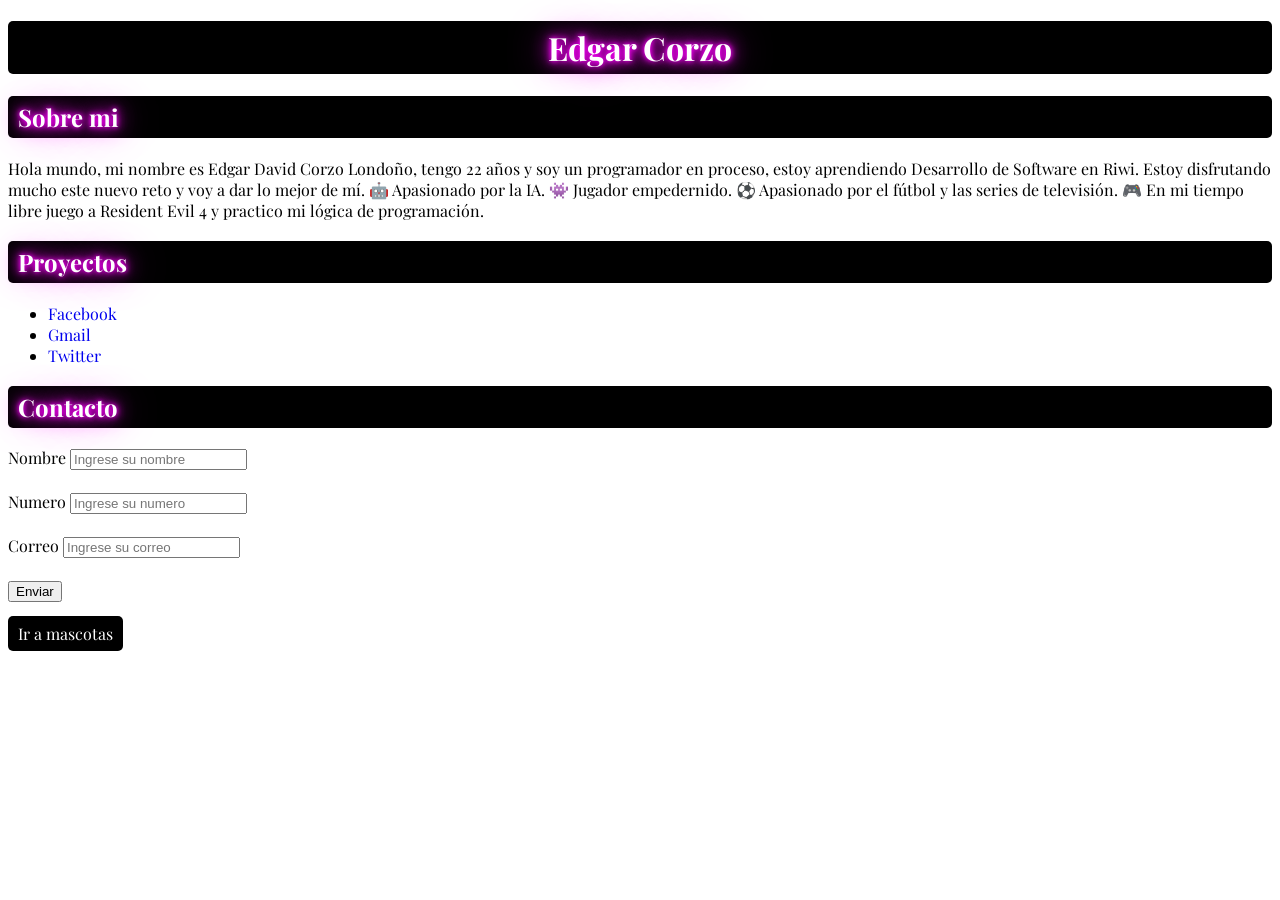
==== index.html @ 50c25e99 "Gran avance semana 1" ====
<!doctype html>
<html lang="en">

<head>
  <meta charset="UTF-8" />
  <meta name="viewport" content="width=device-width, initial-scale=1.0" />
  <title>Pagina Principal</title>
  <link rel="stylesheet" href="styles.css" />
  <link href="https://fonts.googleapis.com/css2?family=Playfair+Display:ital,wght@0,400..900;1,400..900&display=swap" rel="stylesheet">


</head>

<body>
  <header style="text-align: center;">
    <h1 class="titulo">Edgar Corzo</h1>
  </header>

  <nav>

    <section>

      <h2 class="titulo">Sobre mi</h2>
      <p>
        Hola mundo, mi nombre es Edgar David Corzo Londoño, tengo 22 años y soy un programador en proceso, estoy
        aprendiendo Desarrollo de Software en Riwi. Estoy disfrutando mucho este
        nuevo reto y voy a dar lo mejor de mí. 🤖 Apasionado por la IA. 👾 Jugador empedernido. ⚽ Apasionado por el
        fútbol y las series de televisión. 🎮 En mi tiempo libre juego a Resident Evil 4 y practico mi lógica de
        programación.
      </p>

      <h2 class="titulo">Proyectos</h2>

      <ul>
        <li><a class="link" href="https://facebook.com" target="_blank">Facebook</a></li>
        <li><a class="link" href="https://gmail.com" target="_blank">Gmail</a></li>
        <li><a class="link" href="https://x.com" target="_blank">Twitter</a></li>
      </ul>

      <h2 class="titulo">Contacto</h2>

      <form action="index.html" method="get">
        <label for="">Nombre</label>
        <input type="text" placeholder="Ingrese su nombre"><br><br>
        <label for="">Numero</label>
        <input type="number" placeholder="Ingrese su numero"><br><br>
        <label for="">Correo</label>
        <input type="email" placeholder="Ingrese su correo"><br><br>

        <button type="submit">Enviar</button>
      </form>

      <br>
      <a class="hipervinculo" href="mascotas.html">Ir a mascotas</a>

    </section>
  </nav>
</body>

</html>
---- styles.css ----
.link {
    text-decoration: none;

}

.hipervinculo {
    text-decoration: none;
    color: #fff;
    background-color: black;
    padding: 7px 10px;
    border-radius: 5px;
}

.hipervinculo:hover {
    background-color: #c4e9e7;
    color: hsl(207, 52%, 40%);
}

.titulo {
    color: #fff;
    text-shadow: 
      0 0 5px #ff00ff,
      0 0 10px #ff00ff,
      0 0 20px #ff00ff,
      0 0 40px #ff00ff;
      background-color: black;
      padding: 5px 10px;
      border-radius: 5px;
}

body {
    font-family: "Playfair Display", serif;
    font-optical-sizing: auto;
    font-weight: 20;
    font-style: normal;
}

img {
    border-radius: 10px;
    box-shadow: 0px 0px 5px black;


}


img:hover {
    transform: scale(1.05);
    transition: transform 0.3s ease;
}
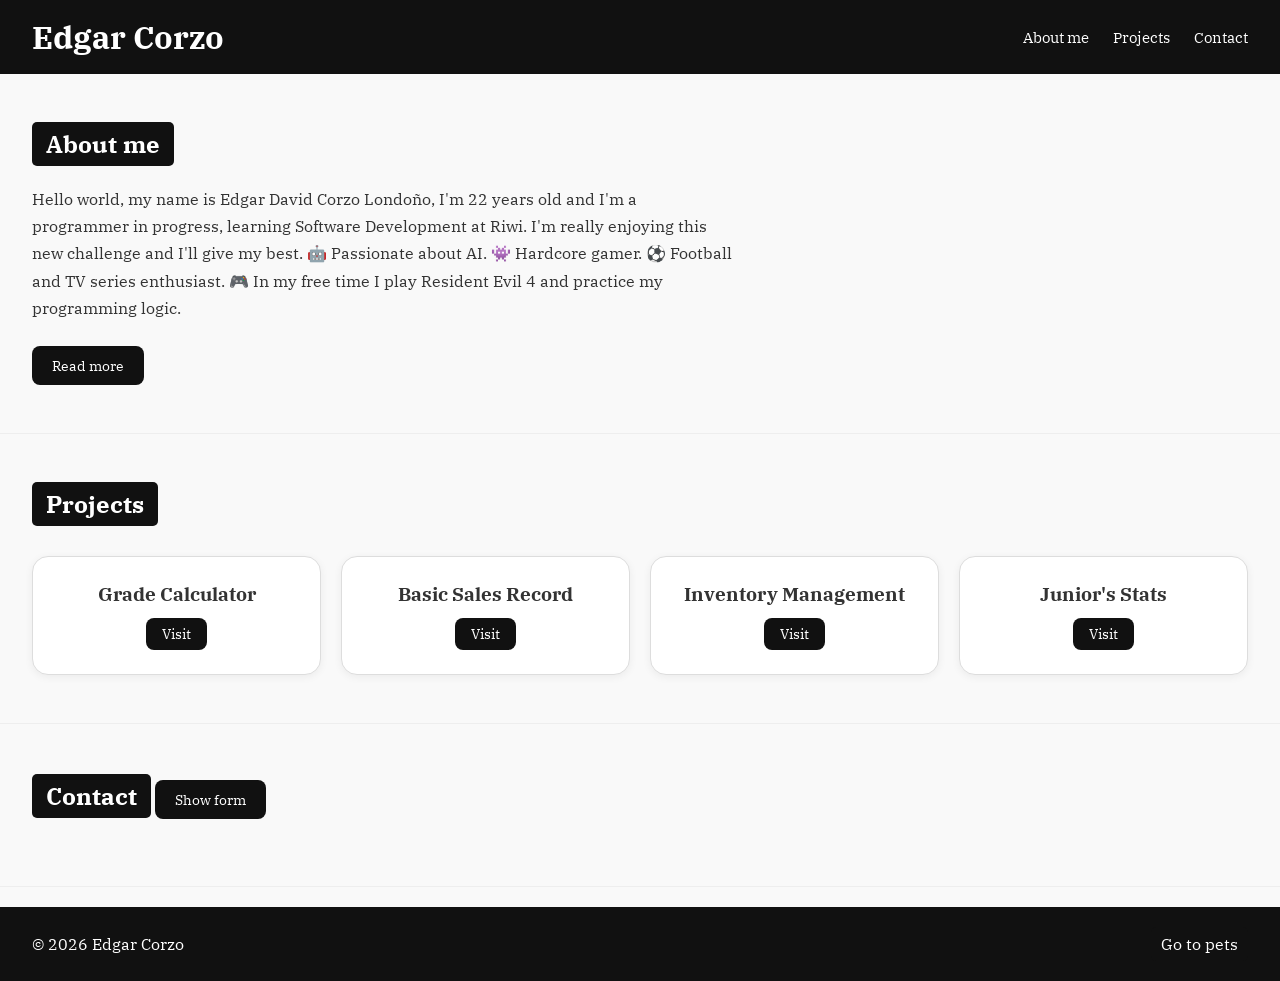
==== commit 36bed109: "Portafolio terminado" ====
--- a/index.html
+++ b/index.html
@@ -1,60 +1,105 @@
 <!doctype html>
 <html lang="en">
+  <head>
+    <meta charset="UTF-8" />
+    <meta name="viewport" content="width=device-width, initial-scale=1.0" />
+    <title>Main Page</title>
+    <link rel="stylesheet" href="style.min.css" />
+    <link
+      href="https://fonts.googleapis.com/css2?family=IBM+Plex+Serif:ital,wght@0,100;0,200;0,300;0,400;0,500;0,600;0,700;1,100;1,200;1,300;1,400;1,500;1,600;1,700&display=swap"
+      rel="stylesheet"
+    />
+  </head>
 
-<head>
-  <meta charset="UTF-8" />
-  <meta name="viewport" content="width=device-width, initial-scale=1.0" />
-  <title>Pagina Principal</title>
-  <link rel="stylesheet" href="styles.css" />
-  <link href="https://fonts.googleapis.com/css2?family=Playfair+Display:ital,wght@0,400..900;1,400..900&display=swap" rel="stylesheet">
+  <body>
+    <header>
+      <h1>Edgar Corzo</h1>
+      <nav>
+        <a href="#about">About me</a>
+        <a href="#projects">Projects</a>
+        <a href="#contact">Contact</a>
+      </nav>
+    </header>
 
+    <main>
+      <section id="about">
+        <h2 class="title">About me</h2>
+        <p id="description">
+          Hello world, my name is Edgar David Corzo Londoño, I'm 22 years old
+          and I'm a programmer in progress, learning Software Development at
+          Riwi. I'm really enjoying this new challenge and I'll give my best. 🤖
+          Passionate about AI. 👾 Hardcore gamer. ⚽ Football and TV series
+          enthusiast. 🎮 In my free time I play Resident Evil 4 and practice my
+          programming logic.
+        </p>
+        <button class="btn" id="btnToggle">Read more</button>
+      </section>
 
-</head>
+      <section id="projects">
+        <h2 class="title">Projects</h2>
+        <div class="projects-grid">
+          <div class="card">
+            <h3>Grade Calculator</h3>
+            <a
+              class="card-btn"
+              href="https://github.com/EdgarCorzo777/CalculadorDeNotas"
+              target="_blank"
+              >Visit</a
+            >
+          </div>
+          <div class="card">
+            <h3>Basic Sales Record</h3>
+            <a
+              class="card-btn"
+              href="https://github.com/EdgarCorzo777/RegistroDeVentasBasico"
+              target="_blank"
+              >Visit</a
+            >
+          </div>
+          <div class="card">
+            <h3>Inventory Management</h3>
+            <a
+              class="card-btn"
+              href="https://github.com/EdgarCorzo777/Inventory-Management"
+              target="_blank"
+              >Visit</a
+            >
+          </div>
+          <div class="card">
+            <h3>Junior's Stats</h3>
+            <a
+              class="card-btn"
+              href="https://github.com/EdgarCorzo777/EstadisticasDelJuju"
+              target="_blank"
+              >Visit</a
+            >
+          </div>
+        </div>
+      </section>
 
-<body>
-  <header style="text-align: center;">
-    <h1 class="titulo">Edgar Corzo</h1>
-  </header>
+      <section id="contact">
+        <h2 class="title">Contact</h2>
+        <button class="btn" id="btnForm">Show form</button>
+        <form id="form" action="index.html" method="get" style="display: none">
+          <label for="name">Name:</label>
+          <input id="name" type="text" placeholder="Enter your name" />
+          <label for="phone">Phone:</label>
+          <input
+            id="phone"
+            type="number"
+            placeholder="Enter your phone number"
+          />
+          <label for="email">Email:</label>
+          <input id="email" type="email" placeholder="Enter your email" />
+          <button class="btn" type="submit">Send</button>
+        </form>
+      </section>
+    </main>
 
-  <nav>
-
-    <section>
-
-      <h2 class="titulo">Sobre mi</h2>
-      <p>
-        Hola mundo, mi nombre es Edgar David Corzo Londoño, tengo 22 años y soy un programador en proceso, estoy
-        aprendiendo Desarrollo de Software en Riwi. Estoy disfrutando mucho este
-        nuevo reto y voy a dar lo mejor de mí. 🤖 Apasionado por la IA. 👾 Jugador empedernido. ⚽ Apasionado por el
-        fútbol y las series de televisión. 🎮 En mi tiempo libre juego a Resident Evil 4 y practico mi lógica de
-        programación.
-      </p>
-
-      <h2 class="titulo">Proyectos</h2>
-
-      <ul>
-        <li><a class="link" href="https://facebook.com" target="_blank">Facebook</a></li>
-        <li><a class="link" href="https://gmail.com" target="_blank">Gmail</a></li>
-        <li><a class="link" href="https://x.com" target="_blank">Twitter</a></li>
-      </ul>
-
-      <h2 class="titulo">Contacto</h2>
-
-      <form action="index.html" method="get">
-        <label for="">Nombre</label>
-        <input type="text" placeholder="Ingrese su nombre"><br><br>
-        <label for="">Numero</label>
-        <input type="number" placeholder="Ingrese su numero"><br><br>
-        <label for="">Correo</label>
-        <input type="email" placeholder="Ingrese su correo"><br><br>
-
-        <button type="submit">Enviar</button>
-      </form>
-
-      <br>
-      <a class="hipervinculo" href="mascotas.html">Ir a mascotas</a>
-
-    </section>
-  </nav>
-</body>
-
-</html>+    <footer>
+      <p>© 2026 Edgar Corzo</p>
+      <a class="link-btn" href="pets.html">Go to pets</a>
+    </footer>
+    <script src="script.js"></script>
+  </body>
+</html>
--- a/style.min.css
+++ b/style.min.css
@@ -0,0 +1 @@
+.title,header h1,nav a{color:#fff}.card-btn,.title{display:inline-block}body,form label{color:var(--color-text)}.card-btn,.link-btn,nav a{text-decoration:none}.btn:hover,.card-btn:hover,.link-btn:hover{background-color:#333}footer,header{display:flex;background-color:var(--color-header)}:root{--color-background:#f9f9f9;--color-header:#111111;--color-card:#ffffff;--color-title:#111111;--color-button:#111111;--color-text:#333333;--main-font:"IBM Plex Serif",serif}*{margin:0;padding:0;box-sizing:border-box}body{font-family:var(--main-font);font-optical-sizing:auto;font-style:normal;font-size:1rem;background-color:var(--color-background)}header{justify-content:space-between;align-items:center;width:100%;padding:16px 32px;position:sticky;top:0}h1{font-size:2rem}h2{font-size:1.5rem}h3{font-size:1.2rem}nav{display:flex;gap:24px}nav a{font-size:.95rem}.btn,form input,form label{font-size:.9rem}nav a:hover{color:#aaa}main section{padding:48px 32px;border-bottom:1px solid #eee}.title{background-color:var(--color-title);padding:6px 14px;border-radius:5px;margin-bottom:20px}.btn,.card-btn{background-color:var(--color-button);font-family:var(--main-font);color:#fff}#description{max-width:700px;line-height:1.7;margin-bottom:16px}.btn{border:none;padding:10px 20px;border-radius:8px;cursor:pointer;margin-top:8px}.card-btn{margin-top:12px;padding:7px 16px;border-radius:8px;font-size:.85rem}.projects-grid{display:grid;grid-template-columns:repeat(4,1fr);gap:20px;margin-top:10px}.card,.pet-card{background-color:var(--color-card);padding:24px 18px;border-radius:16px;text-align:center;border:1px solid #ddd;box-shadow:0 2px 8px rgba(0,0,0,.06)}.pet-card{box-shadow:0 5px 10px rgba(0,0,0,.1)}form{display:flex;flex-direction:column;gap:8px;max-width:400px;margin-top:16px}form label{margin-bottom:4px;display:block}form input{display:block;width:100%;padding:10px;border:1px solid #ccc;border-radius:8px;font-family:var(--main-font);background-color:#fff}form input:focus{outline:0;border-color:#111}.gallery{padding:25px;display:grid;grid-template-columns:repeat(3,1fr);gap:25px}.gallery img{width:100%;height:250px;object-fit:cover}img{border-radius:10px;box-shadow:0 0 5px rgba(0,0,0,.15);max-width:100%;height:auto}img:hover{transform:scale(1.05);transition:transform .3s}.link-btn{color:#fff;background-color:var(--color-button);padding:7px 10px;border-radius:5px}.link-btn:hover{color:#aaa}footer{justify-content:space-between;align-items:center;padding:20px 32px;color:#fff;margin-top:20px}@media (max-width:480px){nav{flex-direction:column}.projects-grid{grid-template-columns:1fr}.gallery{grid-template-columns:repeat(2,1fr)}main section{padding:32px 16px}footer{flex-direction:column;gap:12px}}@media (min-width:481px) and (max-width:768px){.projects-grid{grid-template-columns:repeat(2,1fr)}.gallery{grid-template-columns:repeat(3,1fr)}}
